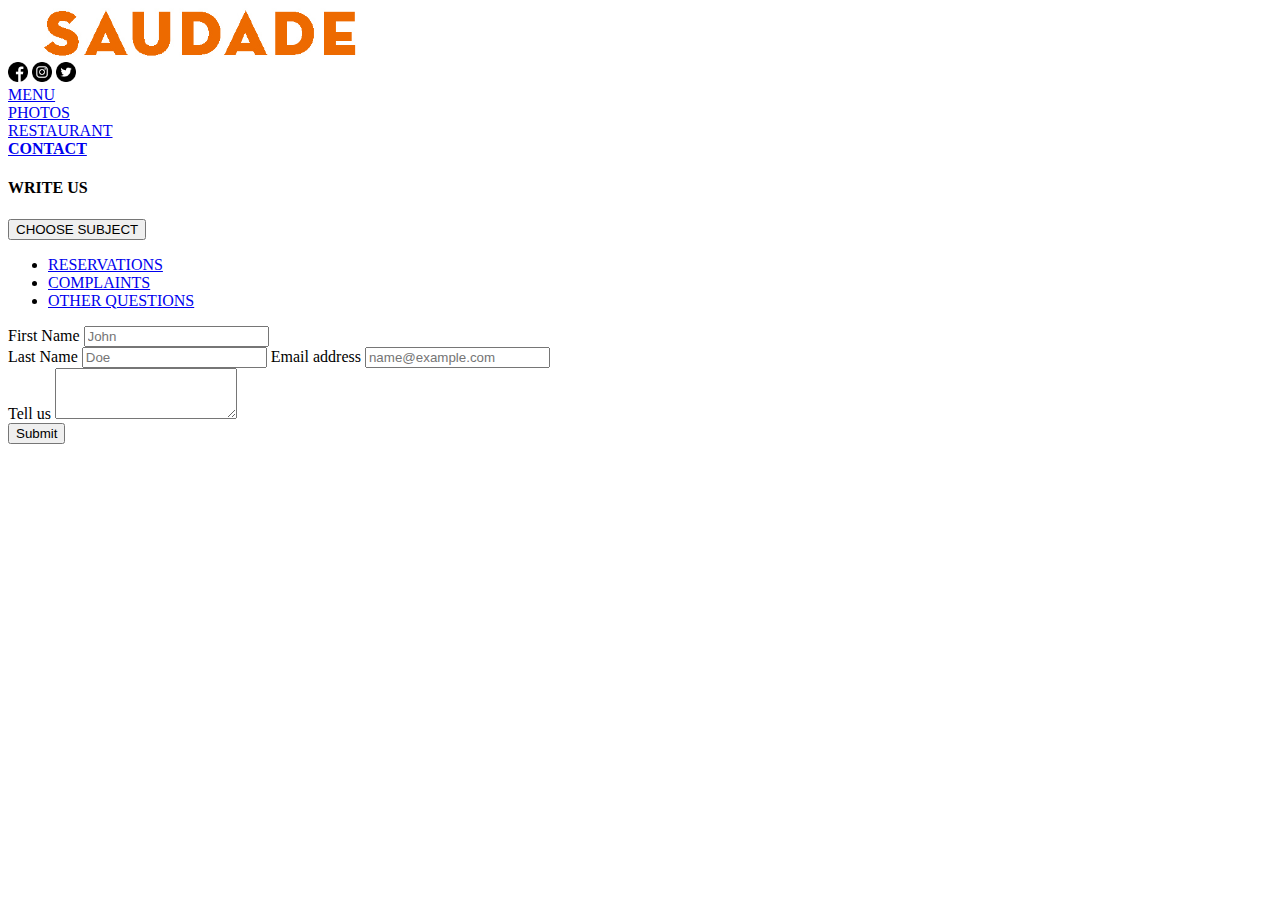
==== contact.html @ 2b5f45e9 "first upload" ====
<!DOCTYPE html>
<html lang="en">
<head>
    <meta charset="UTF-8">
    <meta name="viewport" content="width=device-width, initial-scale=1.0">
    <link href="https://cdn.jsdelivr.net/npm/bootstrap@5.0.0-beta1/dist/css/bootstrap.min.css" rel="stylesheet" integrity="sha384-giJF6kkoqNQ00vy+HMDP7azOuL0xtbfIcaT9wjKHr8RbDVddVHyTfAAsrekwKmP1" crossorigin="anonymous">
    <link rel="stylesheet" href="style.css">
    <title>SAUDADE</title>
</head>
<body>
    <section class="container-fluid">
       <header>
           <section class="row">
               <section class="col-6 col-md-6">
                   <a href="index.html"><img src="icons/logo.jpg" alt="Welcome to Saudade!" height="50px"></a>
               </section>
               <section class="col-6 md-6 d-flex justify-content-end">
                    <a href="https://www.facebook.com" target="_blank"><img src="icons/facebook.png" alt="Facebook" height="20px"></a>
                    <a href="https://www.instagram.com" target="_blank"><img src="icons/instagram.png" alt="Instagram" height="20px"></a>
                    <a href="https://www.twitter.com" target="_blank"><img src="icons/twitter.png" alt="Twitter" height="20px"></a> 
               </section>
           </section>
       </header> 

       <nav>
        <section class="row">
            <section class="col-3 col-md-3">
                <a href="menu.html">MENU</a>
            </section>
            <section class="col-3 col-md-3">
                <a href="photos.html">PHOTOS</a>
            </section>
            <section class="col-3 col-md-3">
                 <a href="restaurant.html">RESTAURANT</a>
             </section>
             <section class="col-3 col-md-3 justify-content-end">
                 <a href="contact.html"><b>CONTACT</b></a>
             </section>
        </section>
    </nav>
    
    <main>
        <section class="row">
            <section class="col-12 col-md-6">
                <h4>WRITE US</h4>
            </section>
            <section class="col-12 col-md-6">
                <div class="dropdown">
                    <button class="btn btn-secondary dropdown-toggle" type="button" id="dropdownMenuButton" data-bs-toggle="dropdown" aria-expanded="false">
                      CHOOSE SUBJECT
                    </button>
                    <ul class="dropdown-menu" aria-labelledby="dropdownMenuButton">
                      <li><a class="dropdown-item" href="#">RESERVATIONS</a></li>
                      <li><a class="dropdown-item" href="#">COMPLAINTS</a></li>
                      <li><a class="dropdown-item" href="#">OTHER QUESTIONS</a></li>
                    </ul>
                  </div>
                  
                <div class="mb-3">
                    <label for="FormControlInput1" class="form-label">First Name</label>
                    <input type="n" class="form-control" id="exampleFormControlInput1" placeholder="John">
                  </div>
                    <label for="exampleFormControlInput1" class="form-label">Last Name</label>
                    <input type="email" class="form-control" id="exampleFormControlInput1" placeholder="Doe">
                  </div>
                    <label for="exampleFormControlInput1" class="form-label">Email address</label>
                    <input type="email" class="form-control" id="exampleFormControlInput1" placeholder="name@example.com">
                  </div>
                  <div class="mb-3">
                    <label for="exampleFormControlTextarea1" class="form-label">Tell us</label>
                    <textarea class="form-control" id="exampleFormControlTextarea1" rows="3"></textarea>
                  </div>
                  <button>Submit</button>
            </section>
        </section>
    </main>
</body>
</html>
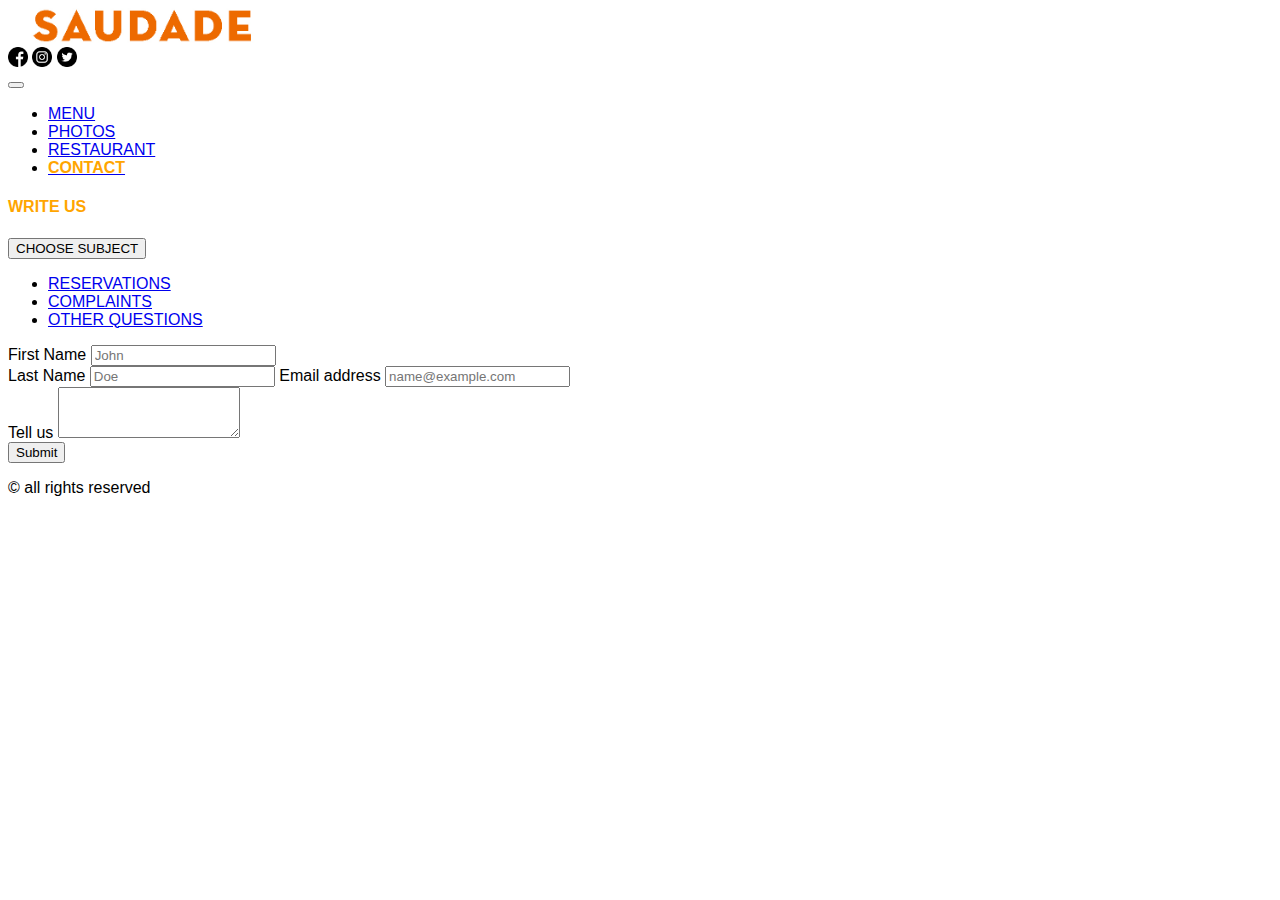
==== commit 455fcbce: "second changes" ====
--- a/contact.html
+++ b/contact.html
@@ -3,6 +3,7 @@
 <head>
     <meta charset="UTF-8">
     <meta name="viewport" content="width=device-width, initial-scale=1.0">
+    <script src="https://cdn.jsdelivr.net/npm/bootstrap@5.0.0-beta1/dist/js/bootstrap.bundle.min.js" integrity="sha384-ygbV9kiqUc6oa4msXn9868pTtWMgiQaeYH7/t7LECLbyPA2x65Kgf80OJFdroafW" crossorigin="anonymous"></script>
     <link href="https://cdn.jsdelivr.net/npm/bootstrap@5.0.0-beta1/dist/css/bootstrap.min.css" rel="stylesheet" integrity="sha384-giJF6kkoqNQ00vy+HMDP7azOuL0xtbfIcaT9wjKHr8RbDVddVHyTfAAsrekwKmP1" crossorigin="anonymous">
     <link rel="stylesheet" href="style.css">
     <title>SAUDADE</title>
@@ -12,7 +13,7 @@
        <header>
            <section class="row">
                <section class="col-6 col-md-6">
-                   <a href="index.html"><img src="icons/logo.jpg" alt="Welcome to Saudade!" height="50px"></a>
+                   <a href="index.html"><img src="icons/logo.jpg" alt="Welcome to Saudade!" class="float-start" height="35px"></a>
                </section>
                <section class="col-6 md-6 d-flex justify-content-end">
                     <a href="https://www.facebook.com" target="_blank"><img src="icons/facebook.png" alt="Facebook" height="20px"></a>
@@ -21,28 +22,31 @@
                </section>
            </section>
        </header> 
-
-       <nav>
-        <section class="row">
-            <section class="col-3 col-md-3">
-                <a href="menu.html">MENU</a>
-            </section>
-            <section class="col-3 col-md-3">
-                <a href="photos.html">PHOTOS</a>
-            </section>
-            <section class="col-3 col-md-3">
-                 <a href="restaurant.html">RESTAURANT</a>
-             </section>
-             <section class="col-3 col-md-3 justify-content-end">
-                 <a href="contact.html"><b>CONTACT</b></a>
-             </section>
-        </section>
-    </nav>
-    
+       <nav class="navbar navbar-expand-lg navbar-light center d-flex justify-content-end">
+        <button class="navbar-toggler" type="button" data-toggle="collapse" data-target="#navbarNav" aria-controls="navbarNav" aria-expanded="false" aria-label="Toggle navigation">
+          <span class="navbar-toggler-icon"></span>
+        </button>
+        <div class="collapse navbar-collapse" id="navbarNav">
+          <ul class="navbar-nav">
+            <li class="nav-item active">
+              <a class="nav-link" href="menu.html">MENU<span class="sr-only"></a>
+            </li>
+            <li class="nav-item">
+              <a class="nav-link" href="photos.html">PHOTOS</a>
+            </li>
+            <li class="nav-item">
+              <a class="nav-link" href="restaurant.html">RESTAURANT</a>
+            </li>
+            <li class="nav-item">
+              <a class="nav-link" href="contact.html"><b>CONTACT</b></a>
+            </li>
+          </ul>
+        </div>
+      </nav> 
     <main>
         <section class="row">
             <section class="col-12 col-md-6">
-                <h4>WRITE US</h4>
+                <h4 class="float-end">WRITE US</h4>
             </section>
             <section class="col-12 col-md-6">
                 <div class="dropdown">
@@ -73,6 +77,10 @@
                   <button>Submit</button>
             </section>
         </section>
+
+        <footer>
+          <p class="text-center">© all rights reserved</p>
+         </footer> 
     </main>
 </body>
 </html>--- a/style.css
+++ b/style.css
@@ -0,0 +1,25 @@
+body {
+    font-family: Arial, Helvetica, sans-serif;
+}
+
+h1 {
+    color: orange;
+}
+
+h2 {
+    color:orange;
+
+}
+h3 {
+        color:orange;
+}
+
+h4 {
+    color:orange;
+
+}
+
+b {
+    color:orange;
+
+}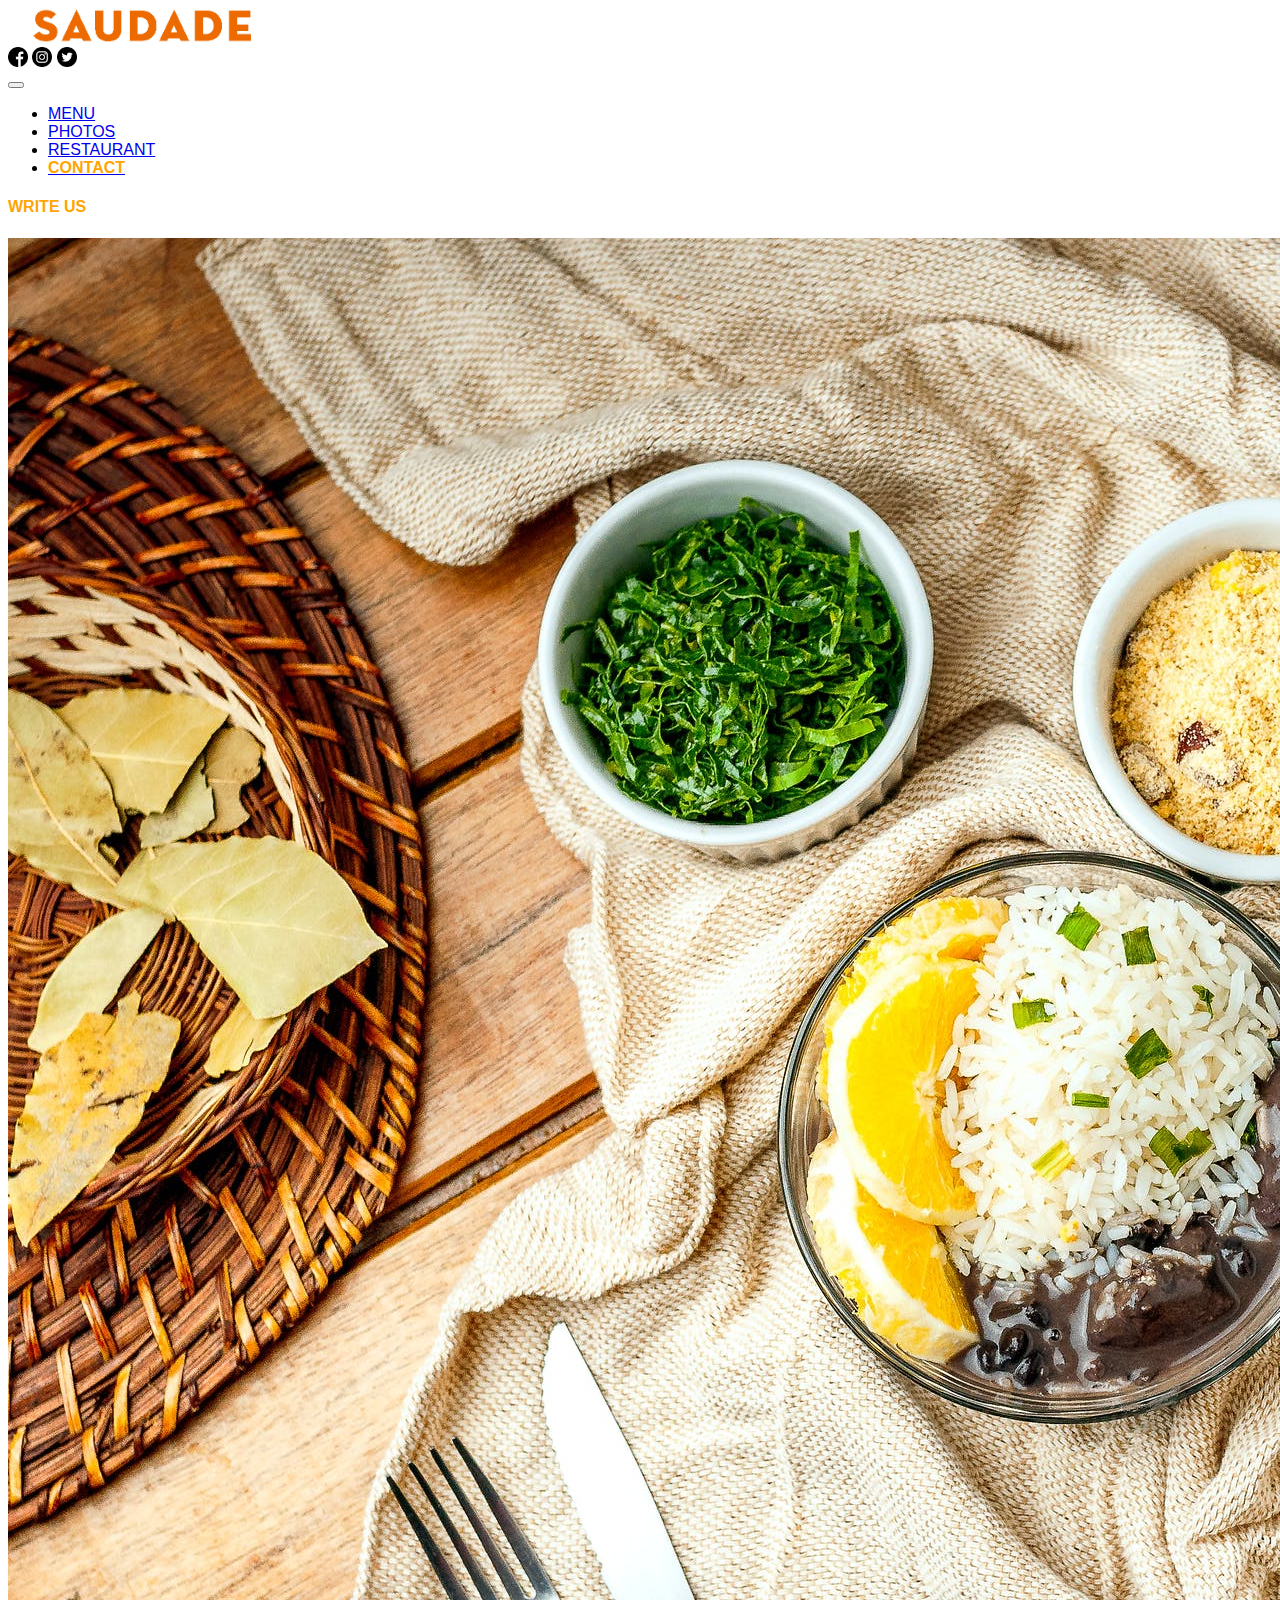
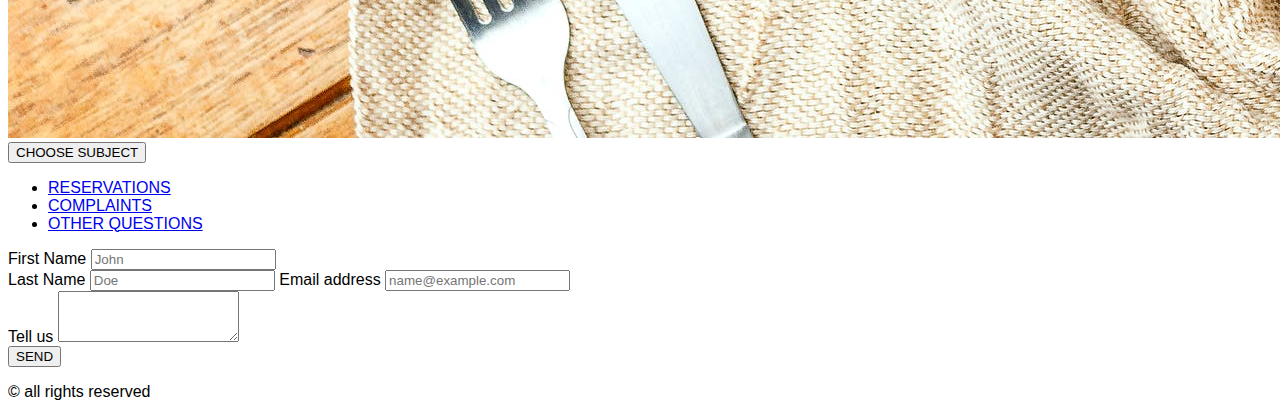
==== commit bf214572: "photos added" ====
--- a/contact.html
+++ b/contact.html
@@ -3,12 +3,12 @@
 <head>
     <meta charset="UTF-8">
     <meta name="viewport" content="width=device-width, initial-scale=1.0">
-    <script src="https://cdn.jsdelivr.net/npm/bootstrap@5.0.0-beta1/dist/js/bootstrap.bundle.min.js" integrity="sha384-ygbV9kiqUc6oa4msXn9868pTtWMgiQaeYH7/t7LECLbyPA2x65Kgf80OJFdroafW" crossorigin="anonymous"></script>
     <link href="https://cdn.jsdelivr.net/npm/bootstrap@5.0.0-beta1/dist/css/bootstrap.min.css" rel="stylesheet" integrity="sha384-giJF6kkoqNQ00vy+HMDP7azOuL0xtbfIcaT9wjKHr8RbDVddVHyTfAAsrekwKmP1" crossorigin="anonymous">
     <link rel="stylesheet" href="style.css">
     <title>SAUDADE</title>
 </head>
 <body>
+  <script src="https://cdn.jsdelivr.net/npm/bootstrap@5.0.0-beta1/dist/js/bootstrap.bundle.min.js" integrity="sha384-ygbV9kiqUc6oa4msXn9868pTtWMgiQaeYH7/t7LECLbyPA2x65Kgf80OJFdroafW" crossorigin="anonymous"></script>
     <section class="container-fluid">
        <header>
            <section class="row">
@@ -22,8 +22,8 @@
                </section>
            </section>
        </header> 
-       <nav class="navbar navbar-expand-lg navbar-light center d-flex justify-content-end">
-        <button class="navbar-toggler" type="button" data-toggle="collapse" data-target="#navbarNav" aria-controls="navbarNav" aria-expanded="false" aria-label="Toggle navigation">
+       <nav class="navbar navbar-expand-lg navbar-light">
+        <button class="navbar-toggler" type="button" data-bs-toggle="collapse" data-bs-target="#navbarNav" aria-controls="navbarNav" aria-expanded="false" aria-label="Toggle navigation">
           <span class="navbar-toggler-icon"></span>
         </button>
         <div class="collapse navbar-collapse" id="navbarNav">
@@ -47,6 +47,7 @@
         <section class="row">
             <section class="col-12 col-md-6">
                 <h4 class="float-end">WRITE US</h4>
+                <img src="images/feijoada4.jpeg" alt="feijoada" class="img-fluid"> 
             </section>
             <section class="col-12 col-md-6">
                 <div class="dropdown">
@@ -74,7 +75,7 @@
                     <label for="exampleFormControlTextarea1" class="form-label">Tell us</label>
                     <textarea class="form-control" id="exampleFormControlTextarea1" rows="3"></textarea>
                   </div>
-                  <button>Submit</button>
+                  <button>SEND</button>
             </section>
         </section>
 
